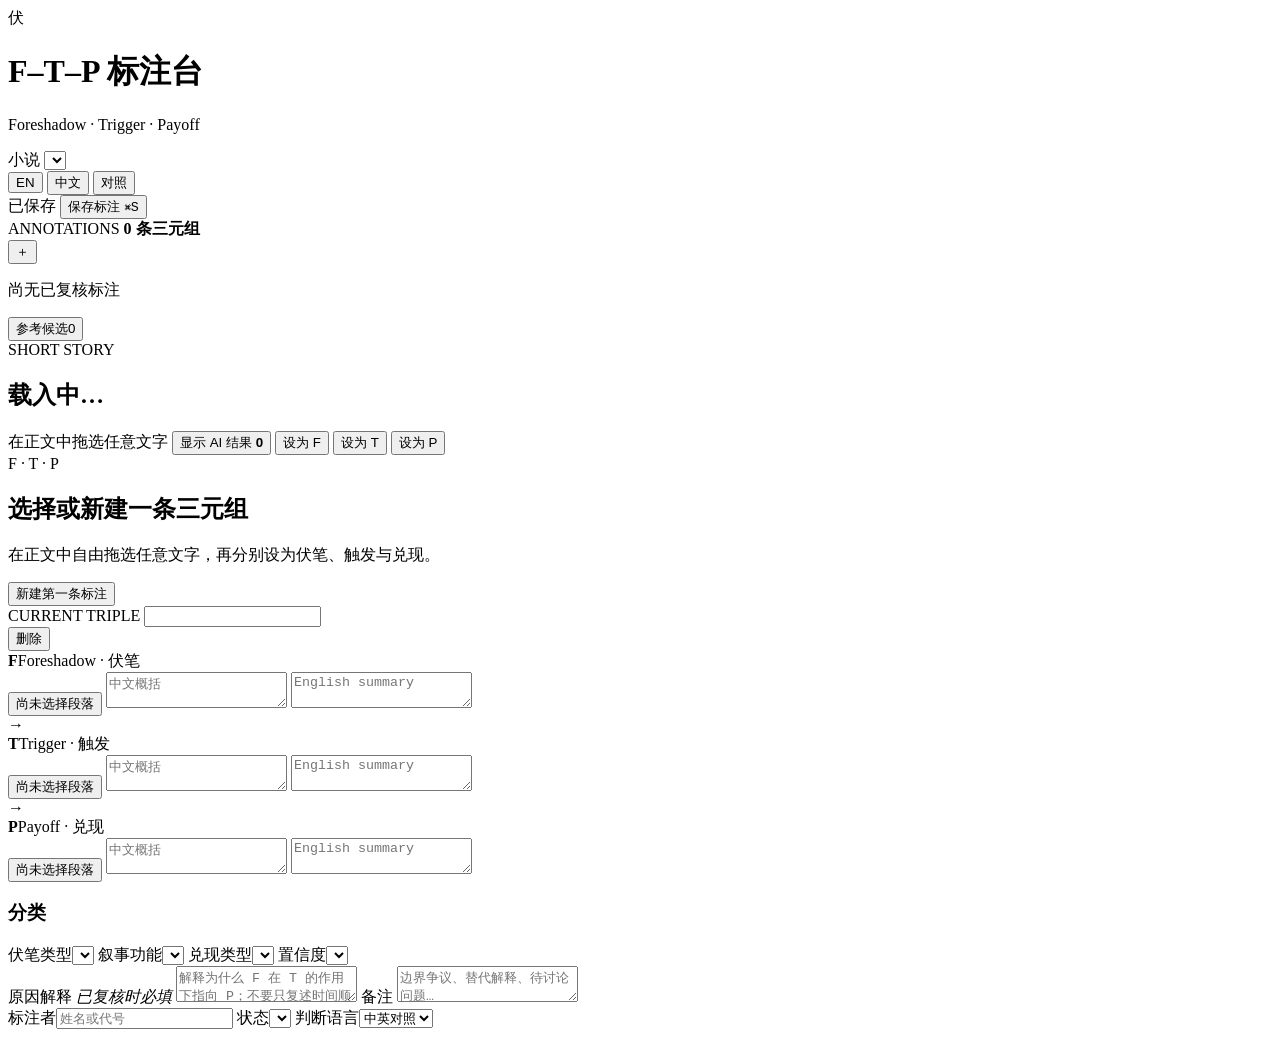
==== foreshadow/short_stories/annotation_app/static/index.html @ 042fe51a "add bilingual FTP annotation workspace" ====
<!doctype html>
<html lang="zh-CN">
  <head>
    <meta charset="utf-8">
    <meta name="viewport" content="width=device-width, initial-scale=1">
    <title>伏笔 F–T–P 人工标注台</title>
    <link rel="stylesheet" href="/styles.css">
  </head>
  <body>
    <header class="topbar">
      <div class="brand">
        <span class="brand-mark">伏</span>
        <div>
          <h1>F–T–P 标注台</h1>
          <p>Foreshadow · Trigger · Payoff</p>
        </div>
      </div>
      <div class="story-controls">
        <label>
          <span>小说</span>
          <select id="storySelect" aria-label="切换小说"></select>
        </label>
        <div class="language-switch" role="group" aria-label="文本语言">
          <button data-lang="en">EN</button>
          <button data-lang="zh">中文</button>
          <button data-lang="parallel">对照</button>
        </div>
      </div>
      <div class="save-area">
        <span id="saveState" class="save-state">已保存</span>
        <button id="saveButton" class="primary">保存标注 <kbd>⌘S</kbd></button>
      </div>
    </header>

    <main class="workspace">
      <aside class="annotation-rail">
        <div class="rail-head">
          <div>
            <span class="eyebrow">ANNOTATIONS</span>
            <strong><span id="annotationCount">0</span> 条三元组</strong>
          </div>
          <button id="newButton" class="icon-button" title="新建三元组">＋</button>
        </div>
        <div class="progress"><i id="progressBar"></i></div>
        <p id="progressText" class="muted">尚无已复核标注</p>
        <div id="annotationList" class="annotation-list"></div>
        <section class="seed-section">
          <button id="seedToggle" class="seed-toggle">
            <span>参考候选</span><span id="seedCount" class="pill">0</span>
          </button>
          <div id="seedList" class="seed-list hidden"></div>
        </section>
      </aside>

      <section class="reader">
        <div class="reader-head">
          <div>
            <span id="storyKicker" class="eyebrow">SHORT STORY</span>
            <h2 id="storyTitle">载入中…</h2>
            <p id="storyMeta"></p>
          </div>
          <div class="selection-tools">
            <span id="selectionLabel">在正文中拖选任意文字</span>
            <button id="aiToggle" class="ai-toggle"><i></i>显示 AI 结果 <b id="aiCount">0</b></button>
            <button data-assign="f" class="assign f">设为 F</button>
            <button data-assign="t" class="assign t">设为 T</button>
            <button data-assign="p" class="assign p">设为 P</button>
          </div>
        </div>
        <div id="textPane" class="text-pane" tabindex="0"></div>
      </section>

      <aside class="editor">
        <div id="emptyEditor" class="empty-editor">
          <span>F · T · P</span>
          <h2>选择或新建一条三元组</h2>
          <p>在正文中自由拖选任意文字，再分别设为伏笔、触发与兑现。</p>
          <button class="primary" data-action="new">新建第一条标注</button>
        </div>
        <form id="editorForm" class="hidden">
          <div class="editor-head">
            <div>
              <span class="eyebrow">CURRENT TRIPLE</span>
              <input id="annotationId" class="id-input" aria-label="标注 ID">
            </div>
            <button id="deleteButton" type="button" class="danger-text">删除</button>
          </div>

          <div class="triple-flow">
            <section class="triple-card f-card">
              <header><b>F</b><span>Foreshadow · 伏笔</span></header>
              <button type="button" class="span-jump" data-jump="f">尚未选择段落</button>
              <textarea data-field="f.summary_zh" placeholder="中文概括"></textarea>
              <textarea data-field="f.summary_en" placeholder="English summary"></textarea>
            </section>
            <div class="flow-arrow">→</div>
            <section class="triple-card t-card">
              <header><b>T</b><span>Trigger · 触发</span></header>
              <button type="button" class="span-jump" data-jump="t">尚未选择段落</button>
              <textarea data-field="t.summary_zh" placeholder="中文概括"></textarea>
              <textarea data-field="t.summary_en" placeholder="English summary"></textarea>
            </section>
            <div class="flow-arrow">→</div>
            <section class="triple-card p-card">
              <header><b>P</b><span>Payoff · 兑现</span></header>
              <button type="button" class="span-jump" data-jump="p">尚未选择段落</button>
              <textarea data-field="p.summary_zh" placeholder="中文概括"></textarea>
              <textarea data-field="p.summary_en" placeholder="English summary"></textarea>
            </section>
          </div>

          <section class="form-section">
            <h3>分类</h3>
            <div class="form-grid">
              <label>伏笔类型<select data-field="primary_type" id="primaryType"></select></label>
              <label>叙事功能<select data-field="narrative_function" id="narrativeFunction"></select></label>
              <label>兑现类型<select data-field="payoff_type" id="payoffType"></select></label>
              <label>置信度<select data-field="confidence" id="confidence"></select></label>
            </div>
          </section>

          <section class="form-section">
            <label class="wide-label">
              <span>原因解释 <em>已复核时必填</em></span>
              <textarea class="rationale" data-field="rationale" placeholder="解释为什么 F 在 T 的作用下指向 P；不要只复述时间顺序。"></textarea>
            </label>
            <label class="wide-label">
              <span>备注</span>
              <textarea data-field="notes" placeholder="边界争议、替代解释、待讨论问题…"></textarea>
            </label>
          </section>

          <section class="form-section footer-fields">
            <label>标注者<input data-field="annotator" placeholder="姓名或代号"></label>
            <label>状态<select data-field="status" id="status"></select></label>
            <label>判断语言<select data-field="language_basis">
              <option value="bilingual">中英对照</option>
              <option value="zh">中文</option>
              <option value="en">English</option>
              <option value="source">原文</option>
            </select></label>
          </section>
        </form>
      </aside>
    </main>

    <div id="toast" class="toast" role="status"></div>
    <script src="/app.js"></script>
  </body>
</html>
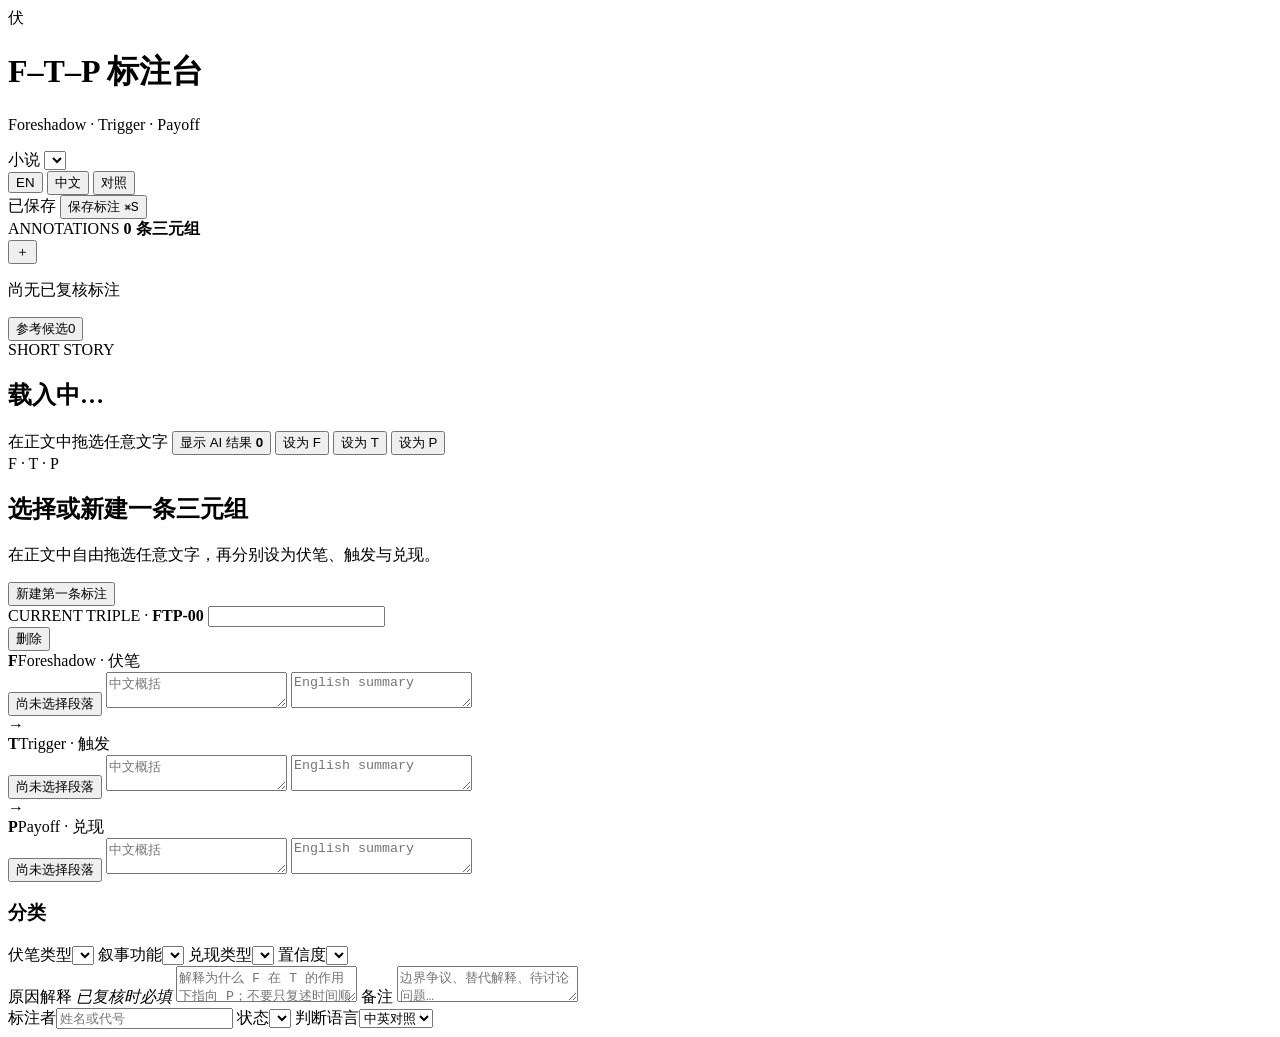
==== commit 43ffd4f6: "clarify FTP annotation identities" ====
--- a/foreshadow/short_stories/annotation_app/static/index.html
+++ b/foreshadow/short_stories/annotation_app/static/index.html
@@ -80,7 +80,7 @@
         <form id="editorForm" class="hidden">
           <div class="editor-head">
             <div>
-              <span class="eyebrow">CURRENT TRIPLE</span>
+              <span class="eyebrow">CURRENT TRIPLE · <b id="currentTripleLabel">FTP-00</b></span>
               <input id="annotationId" class="id-input" aria-label="标注 ID">
             </div>
             <button id="deleteButton" type="button" class="danger-text">删除</button>
